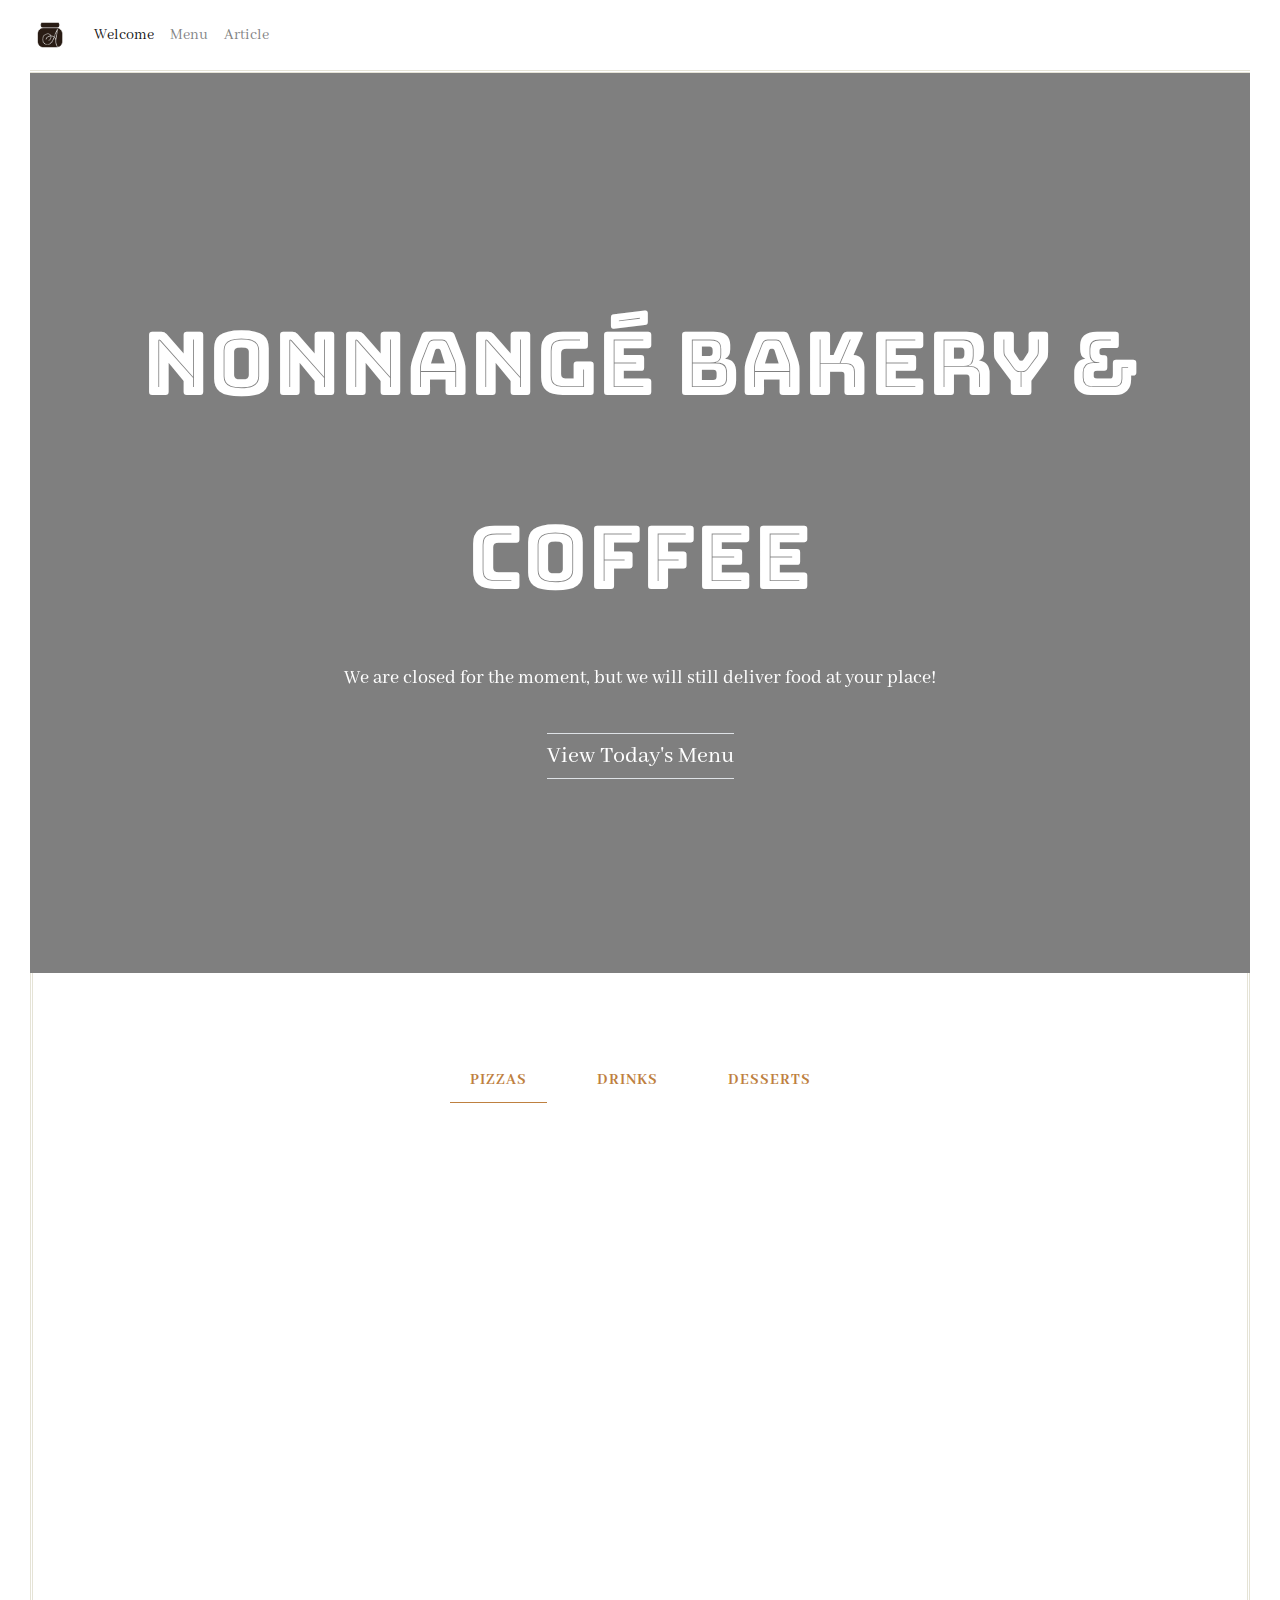
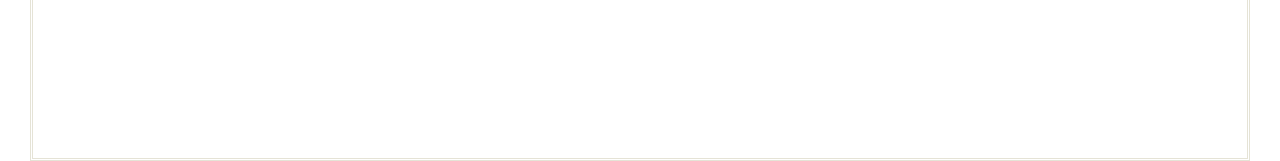
==== docs/index.html @ dfa8eff5 "nonnange update" ====
<!DOCTYPE html>
<html lang="en">
    
    <head>
        <meta charset="UTF-8" />
        <meta name="viewport" content="width=device-width, initial-scale=1.0"
        />
        <meta http-equiv="X-UA-Compatible" content="ie=edge" />
        <link href="https://unpkg.com/aos@2.3.1/dist/aos.css" rel="stylesheet">
        <link rel="stylesheet" href="./css/style.css" />
        <script src="./js/jquery.min.js"></script>
        <link rel="icon" href="./img/logo.jpg" />
        <title>NonnAngé Menu</title>
    </head>
    <nav class="navbar navbar-expand-md navbar-light fixed-top bg-white"> <a class="navbar-brand" href="./index.html"><img src="./img/logo.jpg"></a>
        <button
        class="navbar-toggler" type="button" data-toggle="collapse" data-target="#navbarsExampleDefault"
        aria-controls="navbarsExampleDefault" aria-expanded="false" aria-label="Toggle navigation"> <span class="navbar-toggler-icon"></span>
            </button>
            <div class="collapse navbar-collapse" id="navbarsExampleDefault">
                <ul class="navbar-nav mr-auto">
                    <li class="nav-item active"> <a class="nav-link" href="./index.html">Welcome<span class="sr-only">(current)</span></a>
                    </li>
                    <li class="nav-item"> <a class="nav-link" href="./index.html#menu">Menu</a>
                    </li>
                    <!-- <li class="nav-item"> <a class="nav-link" href="./login.html">Split Page</a>
                    </li> -->
                    <li class="nav-item"> <a class="nav-link" href="./article.html">Article</a>
                    </li>
                <!-- </ul> <a href="https://github.com/wowthemesnet/template-fooddelivery-bootstrap-html/archive/master.zip"
                class="btn btn-outline-dark">Download Template</a> -->
            </div>
    </nav>
    
    <body>
        <div class="block hero1 my-auto" style="background-image:url(https://media-cdn.tripadvisor.com/media/photo-m/1280/1c/6a/64/ee/a-angolo-via-delle-madonie.jpg);">
            <div class="container-fluid text-center">
                 <h1 class="display-2 text-white" data-aos="fade-up" data-aos-duration="1000"
                data-aos-offset="0">NonnAngé Bakery & Coffee</h1>
                <p class="lead text-white" data-aos="fade-up" data-aos-duration="1000"
                data-aos-delay="600">We are closed for the moment, but we will still deliver food at your place!</p>
                <a
                href="#menu" class="btn-text lead d-inline-block text-white border-top border-bottom mt-4 pt-1 pb-1"
                data-aos="fade-up" data-aos-duration="1000" data-aos-delay="1200">View Today's Menu</a>
            </div>
            <div class="clearfix"></div>
        </div>
        <div class="maincontent">
            <div class="container">
                <section id="menu">
                    <div class="block menu1">
                        <div class="buttons-container"> <a href="#" class="button button--is-active" data-target="pizzaMenu">Pizzas</a>
                            <a
                            href="#" class="button" data-target="coffeeMenu">Drinks</a> <a href="#" class="button" data-target="noodlesMenu">Desserts</a>
                        </div>
                        <!-- Start Pizza Menu -->
                        <div class="menu menu--is-visible" id="pizzaMenu" data-aos="fade-up">
                            <div class="item row align-items-center">
                                <div class="col-sm-3 pr-5">
                                    <img class="product-img" src="./img/pizza-1.png">
                                </div>
                                <div class="details col-sm-9">
                                    <div class="item__header">
                                         <h3 class="item__title">Cheese Pizza</h3>
 <span class="item__dots"></span>
 <span class="item__price">$15</span>
                                    </div>
                                    <p class="item__description">Lorem ipsum dolor sit amet, consectetur adipisicing elit. Sunt quos harum
                                        officia eaque nobis ut.</p>
                                    <!-- <button class="btn btn-sm btn-outline-primary my-cart-btn"
                                    data-id="1" data-name="Cheese Pizza" data-price="15" data-quantity="1"
                                    data-image="./img/pizza-1.png">Add to cart</button> -->
                                </div>
                            </div>
                            <div class="item row align-items-center">
                                <div class="col-sm-3 pr-5">
                                    <img class="product-img" src="./img/pizza-2.png">
                                </div>
                                <div class="details col-sm-9">
                                    <div class="item__header">
                                         <h3 class="item__title">Hot Pastrami</h3>
 <span class="item__dots"></span>
 <span class="item__price">$25</span>
                                    </div>
                                    <p class="item__description">Lorem ipsum dolor sit amet, consectetur adipisicing elit. Sunt quos harum
                                        officia eaque nobis ut.</p>
                                    <!-- <button class="btn btn-sm btn-outline-primary my-cart-btn"
                                    data-id="2" data-name="Hot Pastrami" data-price="25" data-quantity="1"
                                    data-image="./img/pizza-2.png">Add to cart</button> -->
                                </div>
                            </div>
                            <div class="item row align-items-center">
                                <div class="col-sm-3 pr-5">
                                    <img class="product-img" src="./img/pizza-3.png">
                                </div>
                                <div class="details col-sm-9">
                                    <div class="item__header">
                                         <h3 class="item__title">Classic Pizza</h3>
 <span class="item__dots"></span>
 <span class="item__price">$20</span>
                                    </div>
                                    <p class="item__description">Lorem ipsum dolor sit amet, consectetur adipisicing elit. Sunt quos harum
                                        officia eaque nobis ut.</p>
                                    <!-- <button class="btn btn-sm btn-outline-primary my-cart-btn"
                                    data-id="3" data-name="Classic Pizza" data-price="20" data-quantity="1"
                                    data-image="./img/pizza-3.png">Add to cart</button> -->
                                </div>
                            </div>
                            <div class="item row align-items-center">
                                <div class="col-sm-3 pr-5">
                                    <img class="product-img" src="./img/pizza-4.png">
                                </div>
                                <div class="details col-sm-9">
                                    <div class="item__header">
                                         <h3 class="item__title">Country Pizza</h3>
 <span class="item__dots"></span>
 <span class="item__price">$17</span>
                                    </div>
                                    <p class="item__description">Lorem ipsum dolor sit amet, consectetur adipisicing elit. Sunt quos harum
                                        officia eaque nobis ut.</p>
                                    <!-- <button class="btn btn-sm btn-outline-primary my-cart-btn"
                                    data-id="4" data-name="Country Pizza" data-price="17" data-quantity="1"
                                    data-image="./img/pizza-4.png">Add to cart</button> -->
                                </div>
                            </div>
                        </div>
                        <!-- End Pizza Menu -->
                        <!-- Start Coffee Menu -->
                        <div class="menu" id="coffeeMenu">
                            <div class="item">
                                <div class="item__header">
                                     <h3 class="item__title">Cappuccino</h3>
 <span class="item__dots"></span>
 <span class="item__price">$4</span>
                                </div>
                                <p class="item__description">Lorem ipsum dolor sit amet, consectetur adipisicing elit. Sunt quos harum
                                    officia eaque nobis ut.</p>
                            </div>
                            <div class="item">
                                <div class="item__header">
                                     <h3 class="item__title">Iced Coffee</h3>
 <span class="item__dots"></span>
 <span class="item__price">$5</span>
                                </div>
                                <p class="item__description">Lorem ipsum dolor sit amet, consectetur adipisicing elit. Sunt quos harum
                                    officia eaque nobis ut.</p>
                            </div>
                            <div class="item">
                                <div class="item__header">
                                     <h3 class="item__title">Café Latte</h3>
 <span class="item__dots"></span>
 <span class="item__price">$3</span>
                                </div>
                                <p class="item__description">Lorem ipsum dolor sit amet, consectetur adipisicing elit. Sunt quos harum
                                    officia eaque nobis ut.</p>
                            </div>
                            <div class="item">
                                <div class="item__header">
                                     <h3 class="item__title">Espresso</h3>
 <span class="item__dots"></span>
 <span class="item__price">$4</span>
                                </div>
                                <p class="item__description">Lorem ipsum dolor sit amet, consectetur adipisicing elit. Sunt quos harum
                                    officia eaque nobis ut.</p>
                            </div>
                        </div>
                        <!-- End Coffee Menu -->
                        <!-- Start Noodles Menu -->
                        <div class="menu" id="noodlesMenu">
                            <div class="item">
                                <div class="item__header">
                                     <h3 class="item__title">Chicken Noodles</h3>
 <span class="item__dots"></span>
 <span class="item__price">$16</span>
                                </div>
                                <p class="item__description">Lorem ipsum dolor sit amet, consectetur adipisicing elit. Sunt quos harum
                                    officia eaque nobis ut.</p>
                            </div>
                            <div class="item">
                                <div class="item__header">
                                     <h3 class="item__title">Egg Noodles</h3>
 <span class="item__dots"></span>
 <span class="item__price">$12</span>
                                </div>
                                <p class="item__description">Lorem ipsum dolor sit amet, consectetur adipisicing elit. Sunt quos harum
                                    officia eaque nobis ut.</p>
                            </div>
                            <div class="item">
                                <div class="item__header">
                                     <h3 class="item__title">Veg Noodles</h3>
 <span class="item__dots"></span>
 <span class="item__price">$10</span>
                                </div>
                                <p class="item__description">Lorem ipsum dolor sit amet, consectetur adipisicing elit. Sunt quos harum
                                    officia eaque nobis ut.</p>
                            </div>
                            <div class="item">
                                <div class="item__header">
                                     <h3 class="item__title">Chuck Norris Noodles</h3>
 <span class="item__dots"></span>
 <span class="item__price">$20</span>
                                </div>
                                <p class="item__description">Lorem ipsum dolor sit amet, consectetur adipisicing elit. Sunt quos harum
                                    officia eaque nobis ut.</p>
                            </div>
                        </div>
                        <!-- End Noodles Menu -->
                    </div>
                    <!-- End block -->
                    <!-- <script src="./js/mycart.js"></script> -->
                    <script src="./js/mycart-custom.js"></script>
                </section>
            </div>
        </div>
        <!-- <div class="nav-item my-cart-icon">
            <img src="./img/cart.svg" style="width:20px;"> <span class="badge badge-notify my-cart-badge"> </span>
        </div>
        <footer class="block footer1 footer text-center">
            <p>&copy; <a href="https://bootstrapstarter.com/bootstrap-templates/template-fooddelivery-bootstrap-html/">"Food Delivery HTML Template"</a> by
                WowThemes.net</p>
        </footer> -->
        <script src="js/bootstrap.min.js"></script>
        <script src="https://unpkg.com/aos@2.3.1/dist/aos.js"></script>
        <script>
            AOS.init();
        </script>
        <script src="js/custom-general.js"></script>
    </body>

</html>
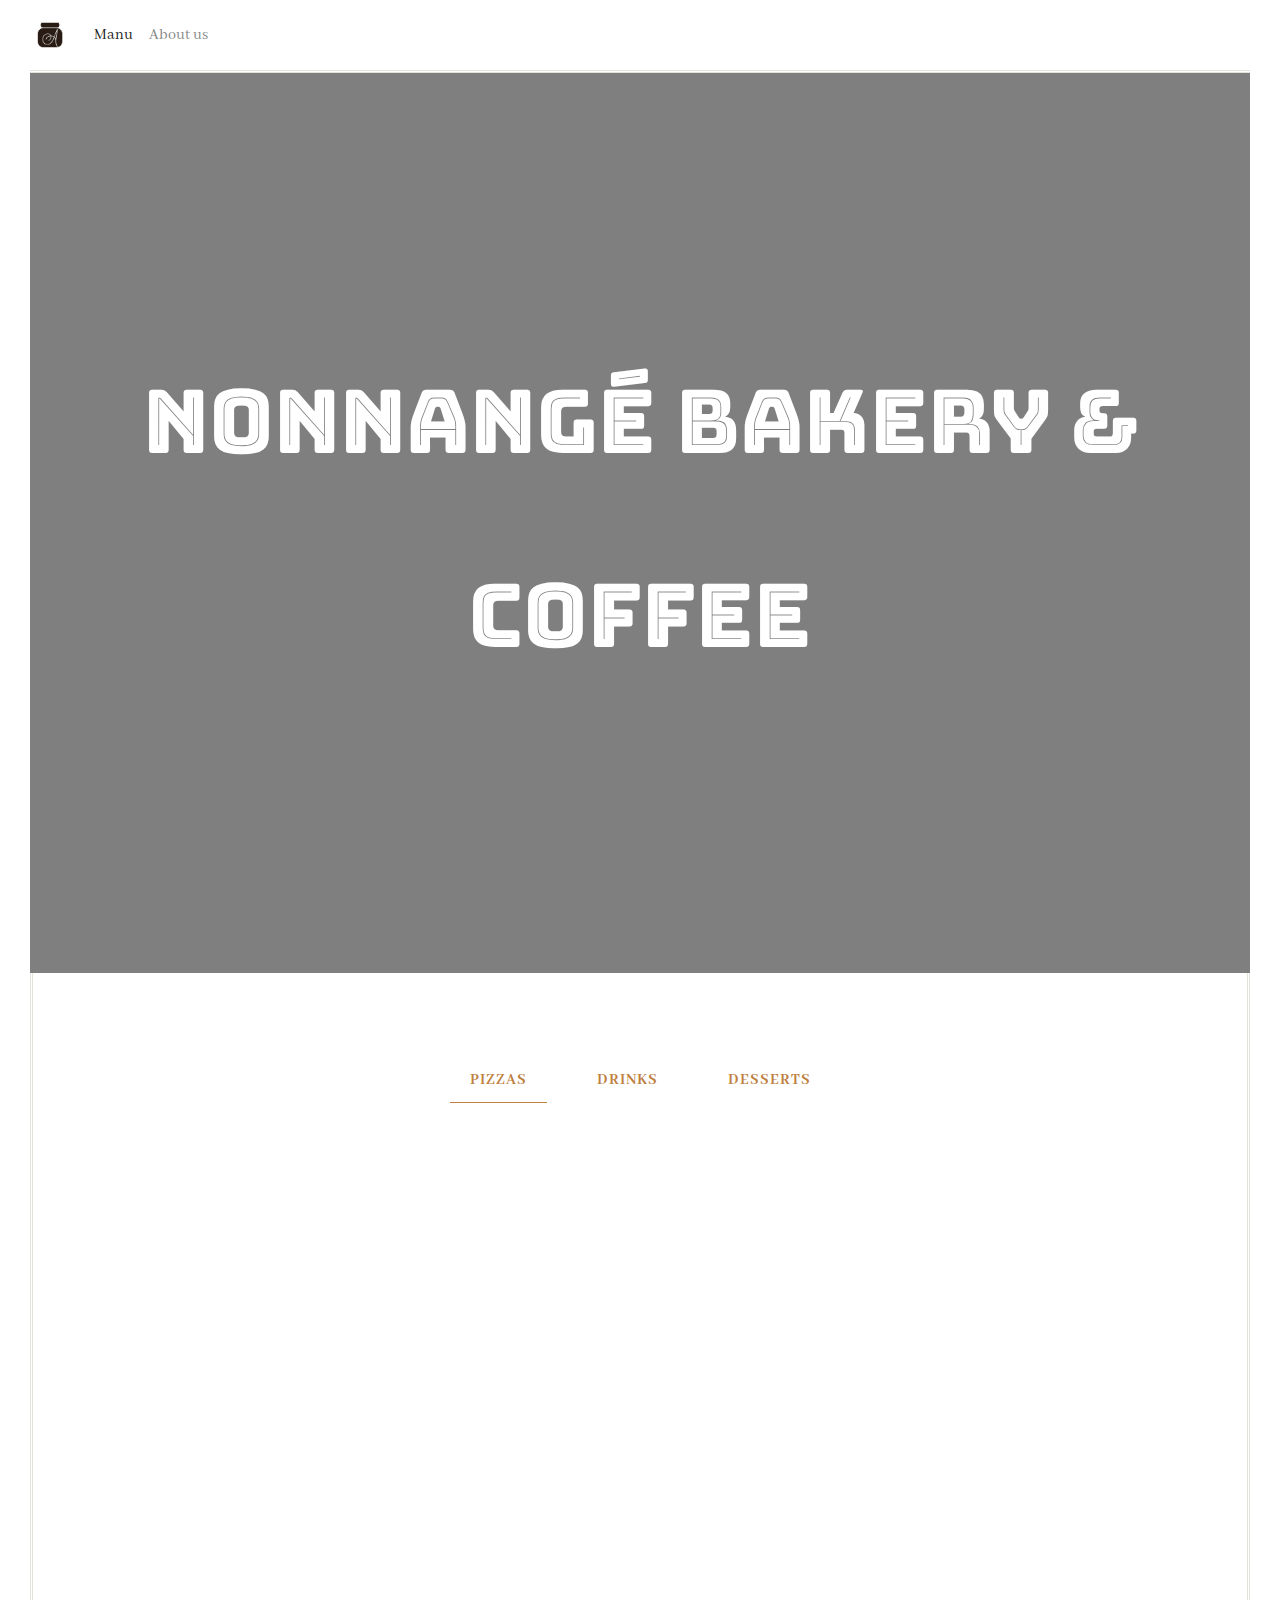
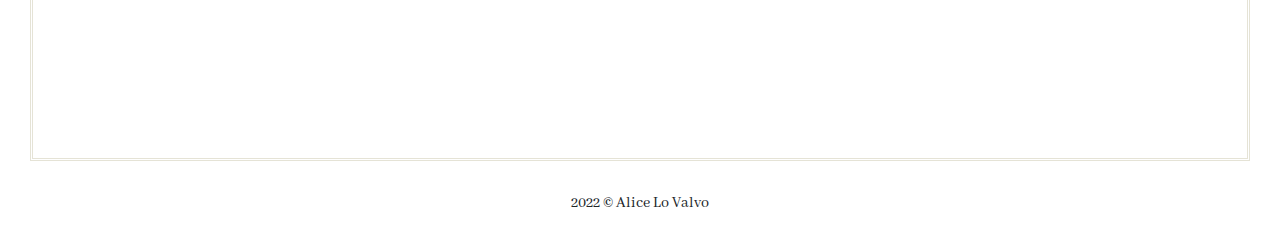
==== commit 16558bcb: "update commit" ====
--- a/docs/index.html
+++ b/docs/index.html
@@ -19,13 +19,13 @@
             </button>
             <div class="collapse navbar-collapse" id="navbarsExampleDefault">
                 <ul class="navbar-nav mr-auto">
-                    <li class="nav-item active"> <a class="nav-link" href="./index.html">Welcome<span class="sr-only">(current)</span></a>
+                    <li class="nav-item active"> <a class="nav-link" href="./index.html">Manu<span class="sr-only">(current)</span></a>
                     </li>
-                    <li class="nav-item"> <a class="nav-link" href="./index.html#menu">Menu</a>
-                    </li>
+                    <!-- <li class="nav-item"> <a class="nav-link" href="./index.html#menu">Menu</a>
+                    </li> -->
                     <!-- <li class="nav-item"> <a class="nav-link" href="./login.html">Split Page</a>
                     </li> -->
-                    <li class="nav-item"> <a class="nav-link" href="./article.html">Article</a>
+                    <li class="nav-item"> <a class="nav-link" href="./article.html">About us</a>
                     </li>
                 <!-- </ul> <a href="https://github.com/wowthemesnet/template-fooddelivery-bootstrap-html/archive/master.zip"
                 class="btn btn-outline-dark">Download Template</a> -->
@@ -37,11 +37,11 @@
             <div class="container-fluid text-center">
                  <h1 class="display-2 text-white" data-aos="fade-up" data-aos-duration="1000"
                 data-aos-offset="0">NonnAngé Bakery & Coffee</h1>
-                <p class="lead text-white" data-aos="fade-up" data-aos-duration="1000"
-                data-aos-delay="600">We are closed for the moment, but we will still deliver food at your place!</p>
-                <a
+                <!-- <p class="lead text-white" data-aos="fade-up" data-aos-duration="1000"
+                data-aos-delay="600">We are closed for the moment, but we will still deliver food at your place!</p> -->
+                <!-- <a
                 href="#menu" class="btn-text lead d-inline-block text-white border-top border-bottom mt-4 pt-1 pb-1"
-                data-aos="fade-up" data-aos-duration="1000" data-aos-delay="1200">View Today's Menu</a>
+                data-aos="fade-up" data-aos-duration="1000" data-aos-delay="1200">View Today's Menu</a> -->
             </div>
             <div class="clearfix"></div>
         </div>
@@ -214,11 +214,12 @@
         </div>
         <!-- <div class="nav-item my-cart-icon">
             <img src="./img/cart.svg" style="width:20px;"> <span class="badge badge-notify my-cart-badge"> </span>
-        </div>
+        </div> -->
         <footer class="block footer1 footer text-center">
-            <p>&copy; <a href="https://bootstrapstarter.com/bootstrap-templates/template-fooddelivery-bootstrap-html/">"Food Delivery HTML Template"</a> by
-                WowThemes.net</p>
-        </footer> -->
+            <p>2022 &copy; Alice Lo Valvo</p>
+            <!-- <p>&copy; <a href="https://bootstrapstarter.com/bootstrap-templates/template-fooddelivery-bootstrap-html/">"Food Delivery HTML Template"</a> by
+                WowThemes.net</p> -->
+        </footer>
         <script src="js/bootstrap.min.js"></script>
         <script src="https://unpkg.com/aos@2.3.1/dist/aos.js"></script>
         <script>
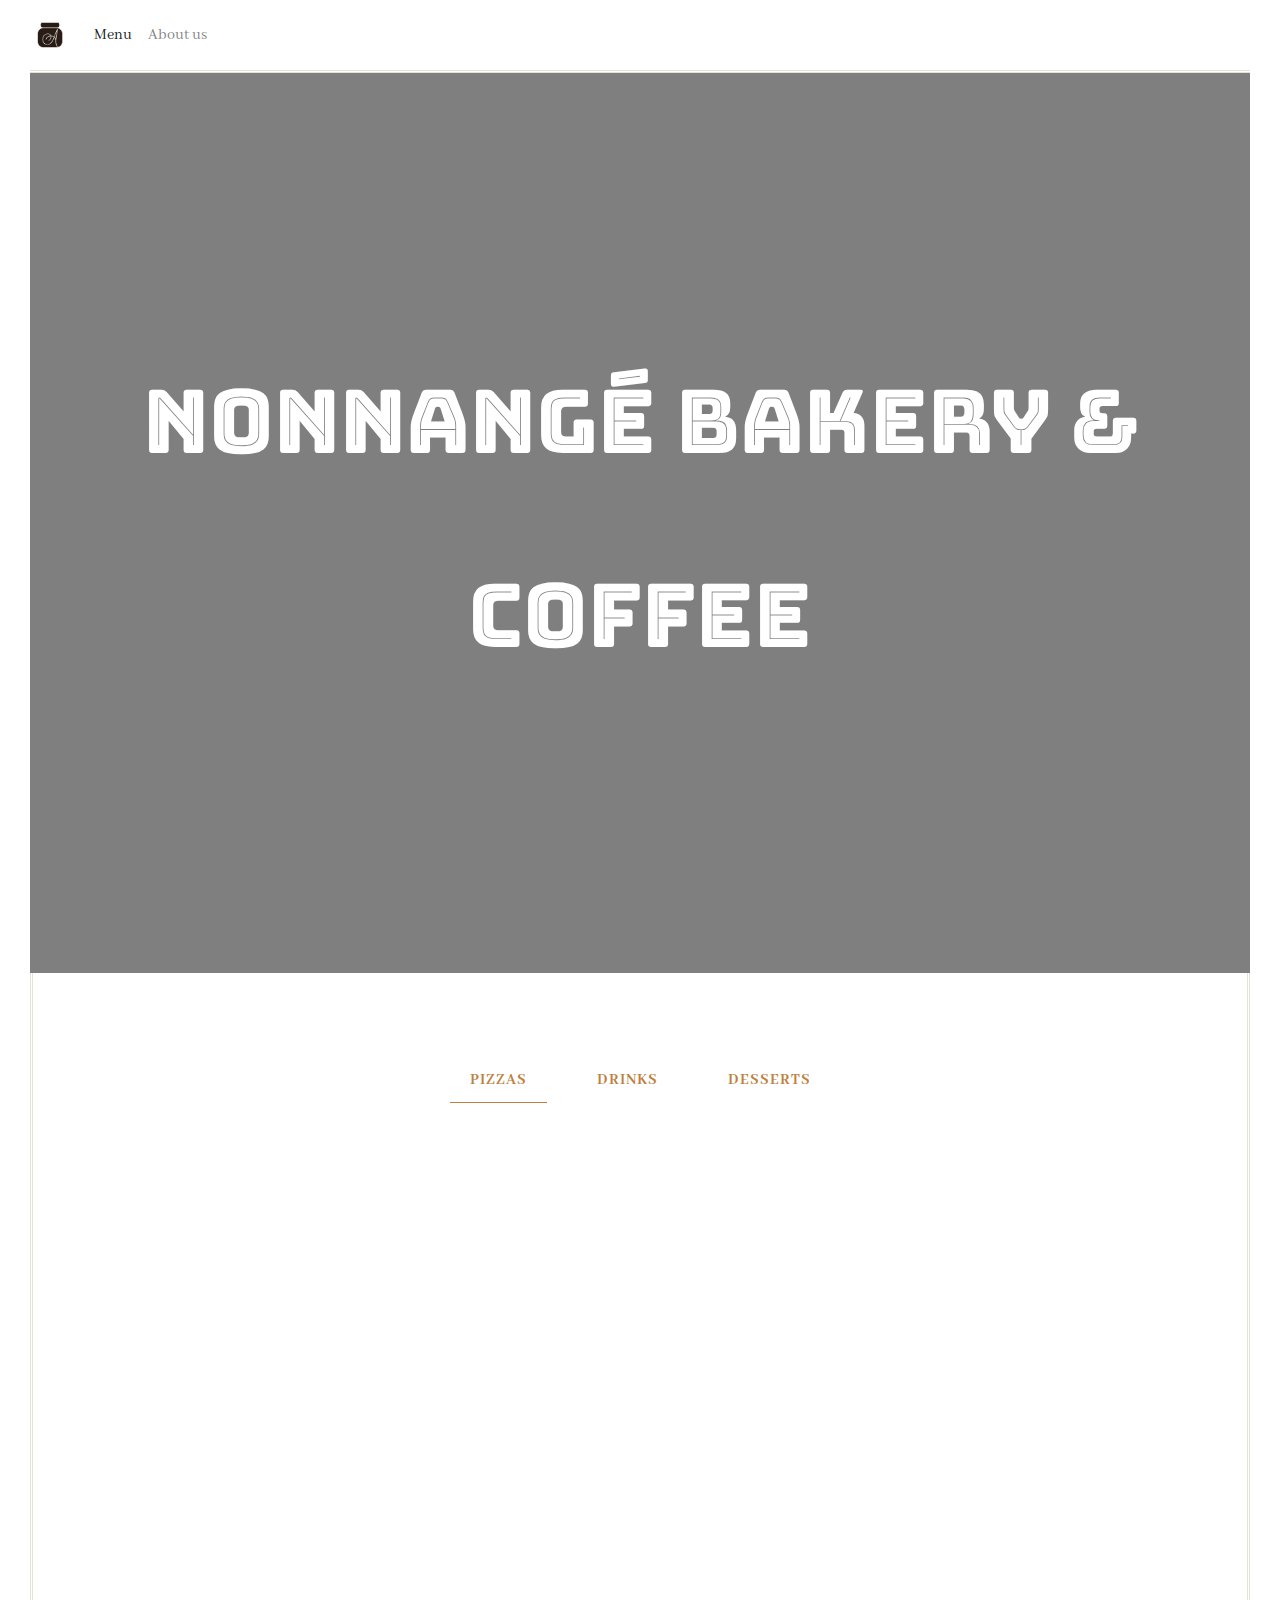
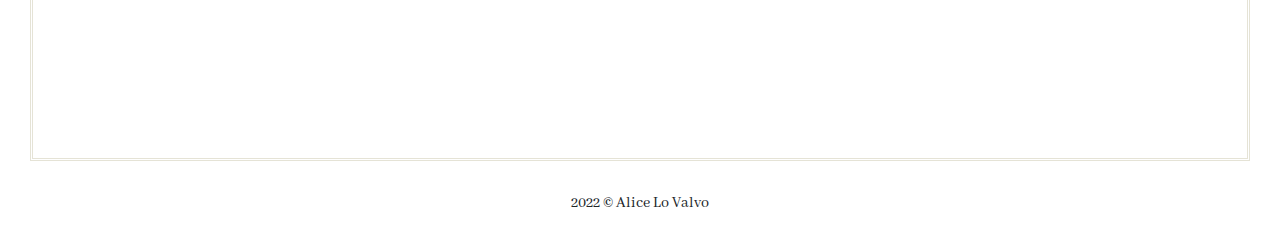
==== commit 77480387: "update readme and pages" ====
--- a/docs/index.html
+++ b/docs/index.html
@@ -10,7 +10,7 @@
         <link rel="stylesheet" href="./css/style.css" />
         <script src="./js/jquery.min.js"></script>
         <link rel="icon" href="./img/logo.jpg" />
-        <title>NonnAngé Menu</title>
+        <title>NonnAngé - Menu</title>
     </head>
     <nav class="navbar navbar-expand-md navbar-light fixed-top bg-white"> <a class="navbar-brand" href="./index.html"><img src="./img/logo.jpg"></a>
         <button
@@ -19,13 +19,13 @@
             </button>
             <div class="collapse navbar-collapse" id="navbarsExampleDefault">
                 <ul class="navbar-nav mr-auto">
-                    <li class="nav-item active"> <a class="nav-link" href="./index.html">Manu<span class="sr-only">(current)</span></a>
+                    <li class="nav-item active"> <a class="nav-link" href="./index.html">Menu<span class="sr-only">(current)</span></a>
                     </li>
                     <!-- <li class="nav-item"> <a class="nav-link" href="./index.html#menu">Menu</a>
                     </li> -->
                     <!-- <li class="nav-item"> <a class="nav-link" href="./login.html">Split Page</a>
                     </li> -->
-                    <li class="nav-item"> <a class="nav-link" href="./article.html">About us</a>
+                    <li class="nav-item"> <a class="nav-link" href="./about-us.html">About us</a>
                     </li>
                 <!-- </ul> <a href="https://github.com/wowthemesnet/template-fooddelivery-bootstrap-html/archive/master.zip"
                 class="btn btn-outline-dark">Download Template</a> -->
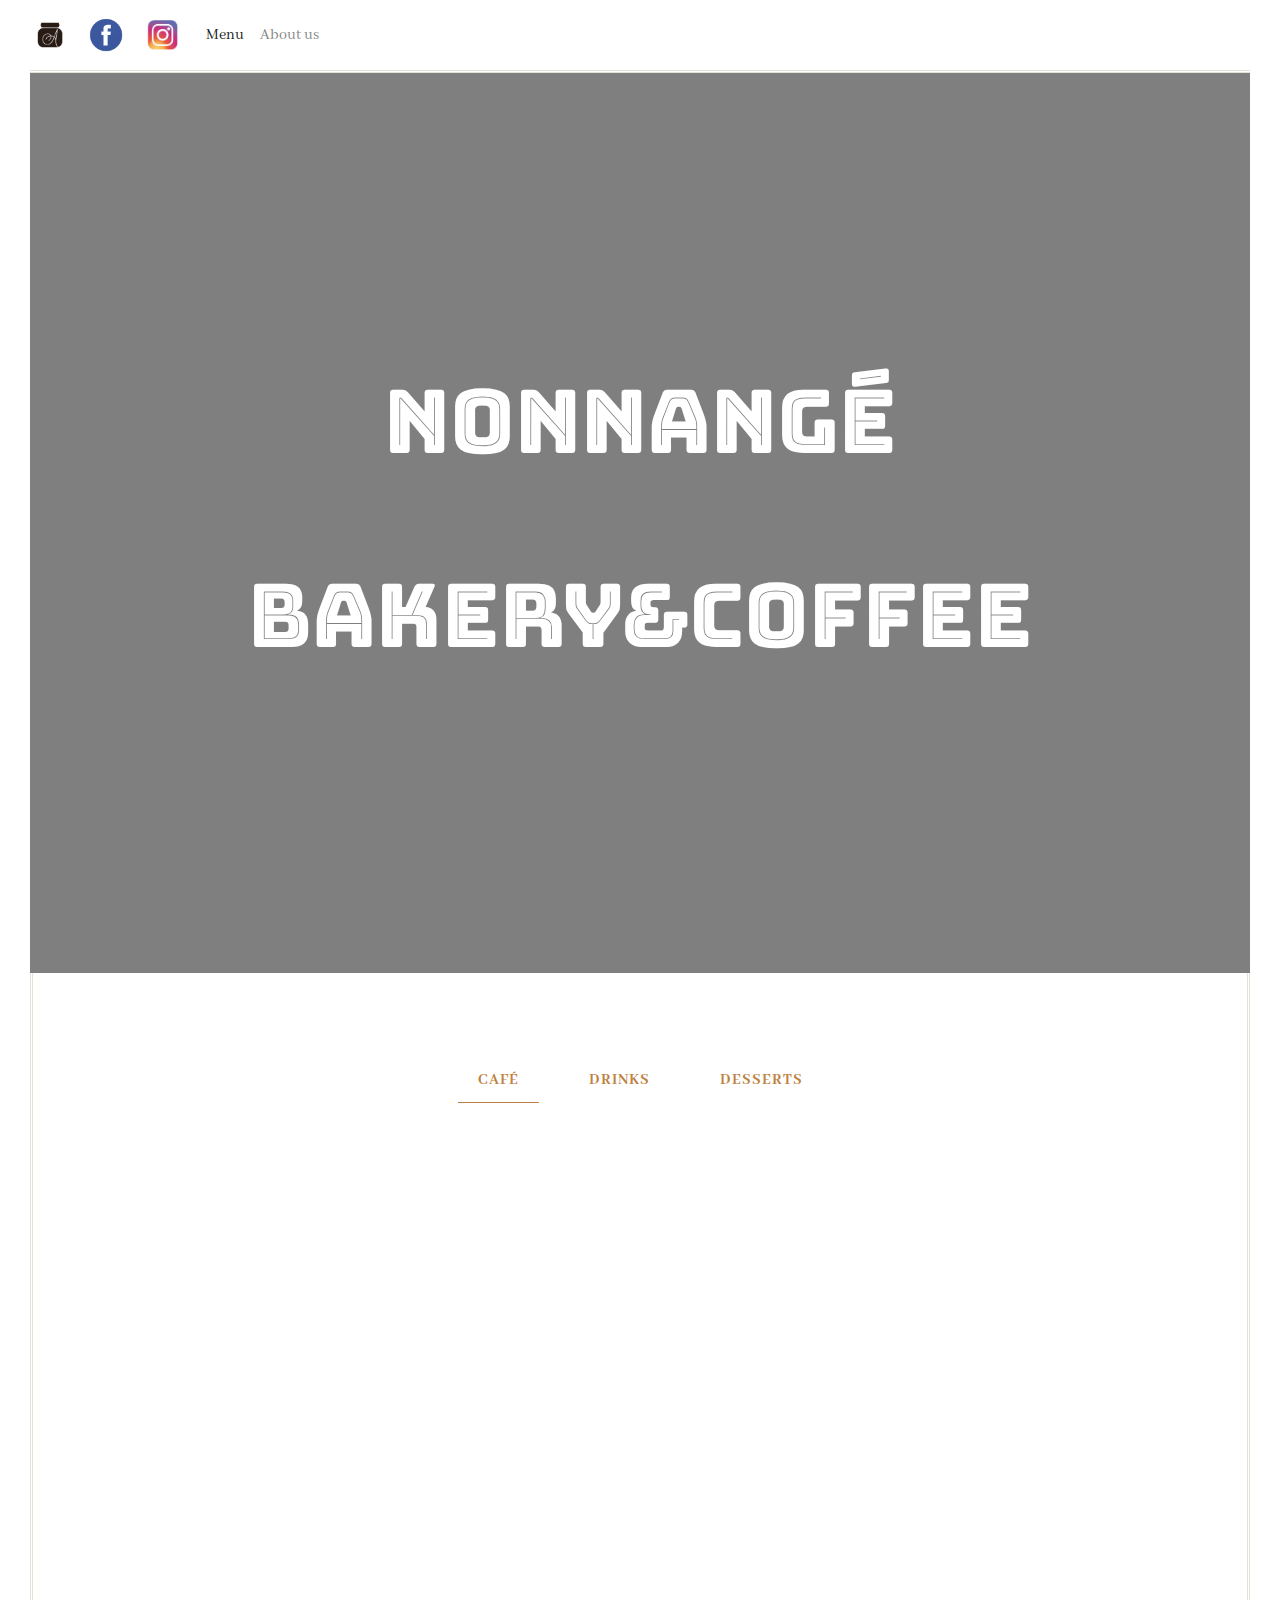
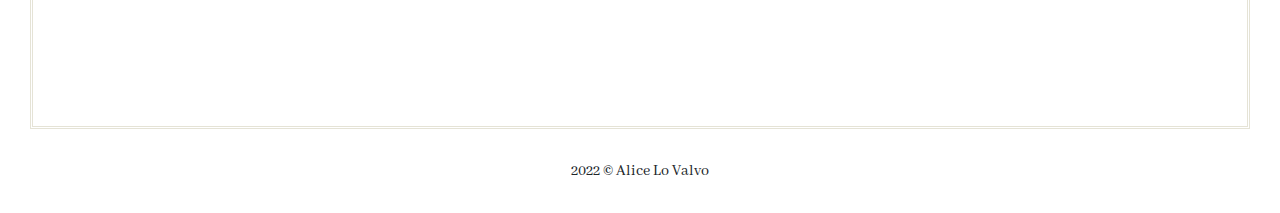
==== commit a667f5ca: "remove files and add fb and insta logo" ====
--- a/docs/index.html
+++ b/docs/index.html
@@ -13,6 +13,8 @@
         <title>NonnAngé - Menu</title>
     </head>
     <nav class="navbar navbar-expand-md navbar-light fixed-top bg-white"> <a class="navbar-brand" href="./index.html"><img src="./img/logo.jpg"></a>
+        <a class="navbar-brand" href="https://www.facebook.com/nonnangebakerypalermo"><img src="./img/logo-facebook.png"></a>
+        <a class="navbar-brand" href="https://www.instagram.com/nonnangebakery/?hl=it"><img src="./img/logo-instagram.png"></a>
         <button
         class="navbar-toggler" type="button" data-toggle="collapse" data-target="#navbarsExampleDefault"
         aria-controls="navbarsExampleDefault" aria-expanded="false" aria-label="Toggle navigation"> <span class="navbar-toggler-icon"></span>
@@ -33,10 +35,10 @@
     </nav>
     
     <body>
-        <div class="block hero1 my-auto" style="background-image:url(https://media-cdn.tripadvisor.com/media/photo-m/1280/1c/6a/64/ee/a-angolo-via-delle-madonie.jpg);">
+        <div class="block hero1 my-auto" style="background-image:url(https://raw.githubusercontent.com/alicelovalvo/template-restaurant/master/docs/img/cover1.jpg);">
             <div class="container-fluid text-center">
                  <h1 class="display-2 text-white" data-aos="fade-up" data-aos-duration="1000"
-                data-aos-offset="0">NonnAngé Bakery & Coffee</h1>
+                data-aos-offset="0">NonnAngé Bakery&Coffee</h1>
                 <!-- <p class="lead text-white" data-aos="fade-up" data-aos-duration="1000"
                 data-aos-delay="600">We are closed for the moment, but we will still deliver food at your place!</p> -->
                 <!-- <a
@@ -49,24 +51,24 @@
             <div class="container">
                 <section id="menu">
                     <div class="block menu1">
-                        <div class="buttons-container"> <a href="#" class="button button--is-active" data-target="pizzaMenu">Pizzas</a>
+                        <div class="buttons-container"> <a href="#" class="button button--is-active" data-target="Café">CAFÉ</a>
                             <a
                             href="#" class="button" data-target="coffeeMenu">Drinks</a> <a href="#" class="button" data-target="noodlesMenu">Desserts</a>
                         </div>
                         <!-- Start Pizza Menu -->
-                        <div class="menu menu--is-visible" id="pizzaMenu" data-aos="fade-up">
+                        <div class="menu menu--is-visible" id="Café" data-aos="fade-up">
                             <div class="item row align-items-center">
                                 <div class="col-sm-3 pr-5">
                                     <img class="product-img" src="./img/pizza-1.png">
                                 </div>
                                 <div class="details col-sm-9">
                                     <div class="item__header">
-                                         <h3 class="item__title">Cheese Pizza</h3>
- <span class="item__dots"></span>
- <span class="item__price">$15</span>
-                                    </div>
-                                    <p class="item__description">Lorem ipsum dolor sit amet, consectetur adipisicing elit. Sunt quos harum
-                                        officia eaque nobis ut.</p>
+                                         <h3 class="item__title">Espresso</h3>
+ <span class="item__dots"></span>
+ <span class="item__price">1,2€</span>
+                                    </div>
+                                    <!-- <p class="item__description">Lorem ipsum dolor sit amet, consectetur adipisicing elit. Sunt quos harum
+                                        officia eaque nobis ut.</p> -->
                                     <!-- <button class="btn btn-sm btn-outline-primary my-cart-btn"
                                     data-id="1" data-name="Cheese Pizza" data-price="15" data-quantity="1"
                                     data-image="./img/pizza-1.png">Add to cart</button> -->
@@ -78,12 +80,11 @@
                                 </div>
                                 <div class="details col-sm-9">
                                     <div class="item__header">
-                                         <h3 class="item__title">Hot Pastrami</h3>
- <span class="item__dots"></span>
- <span class="item__price">$25</span>
-                                    </div>
-                                    <p class="item__description">Lorem ipsum dolor sit amet, consectetur adipisicing elit. Sunt quos harum
-                                        officia eaque nobis ut.</p>
+                                         <h3 class="item__title">Espresso Monoarabica</h3>
+ <span class="item__dots"></span>
+ <span class="item__price">1,4€</span>
+                                    </div>
+                                    <p class="item__description">Brasil, Etiopia, Perù, 100% Arabica.</p>
                                     <!-- <button class="btn btn-sm btn-outline-primary my-cart-btn"
                                     data-id="2" data-name="Hot Pastrami" data-price="25" data-quantity="1"
                                     data-image="./img/pizza-2.png">Add to cart</button> -->
@@ -95,12 +96,12 @@
                                 </div>
                                 <div class="details col-sm-9">
                                     <div class="item__header">
-                                         <h3 class="item__title">Classic Pizza</h3>
- <span class="item__dots"></span>
- <span class="item__price">$20</span>
-                                    </div>
-                                    <p class="item__description">Lorem ipsum dolor sit amet, consectetur adipisicing elit. Sunt quos harum
-                                        officia eaque nobis ut.</p>
+                                         <h3 class="item__title">Decaffeinato</h3>
+ <span class="item__dots"></span>
+ <span class="item__price">1,4€</span>
+                                    </div>
+                                    <!-- <p class="item__description">Lorem ipsum dolor sit amet, consectetur adipisicing elit. Sunt quos harum
+                                        officia eaque nobis ut.</p> -->
                                     <!-- <button class="btn btn-sm btn-outline-primary my-cart-btn"
                                     data-id="3" data-name="Classic Pizza" data-price="20" data-quantity="1"
                                     data-image="./img/pizza-3.png">Add to cart</button> -->
@@ -112,12 +113,29 @@
                                 </div>
                                 <div class="details col-sm-9">
                                     <div class="item__header">
-                                         <h3 class="item__title">Country Pizza</h3>
- <span class="item__dots"></span>
- <span class="item__price">$17</span>
-                                    </div>
-                                    <p class="item__description">Lorem ipsum dolor sit amet, consectetur adipisicing elit. Sunt quos harum
-                                        officia eaque nobis ut.</p>
+                                         <h3 class="item__title">Americano</h3>
+ <span class="item__dots"></span>
+ <span class="item__price">1,7€</span>
+                                    </div>
+                                    <!-- <p class="item__description">Lorem ipsum dolor sit amet, consectetur adipisicing elit. Sunt quos harum
+                                        officia eaque nobis ut.</p> -->
+                                    <!-- <button class="btn btn-sm btn-outline-primary my-cart-btn"
+                                    data-id="4" data-name="Country Pizza" data-price="17" data-quantity="1"
+                                    data-image="./img/pizza-4.png">Add to cart</button> -->
+                                </div>
+                            </div>
+                            <div class="item row align-items-center">
+                                <div class="col-sm-3 pr-5">
+                                    <img class="product-img" src="./img/pizza-4.png">
+                                </div>
+                                <div class="details col-sm-9">
+                                    <div class="item__header">
+                                         <h3 class="item__title">Flat White</h3>
+ <span class="item__dots"></span>
+ <span class="item__price">2,7€</span>
+                                    </div>
+                                    <!-- <p class="item__description">Lorem ipsum dolor sit amet, consectetur adipisicing elit. Sunt quos harum
+                                        officia eaque nobis ut.</p> -->
                                     <!-- <button class="btn btn-sm btn-outline-primary my-cart-btn"
                                     data-id="4" data-name="Country Pizza" data-price="17" data-quantity="1"
                                     data-image="./img/pizza-4.png">Add to cart</button> -->
